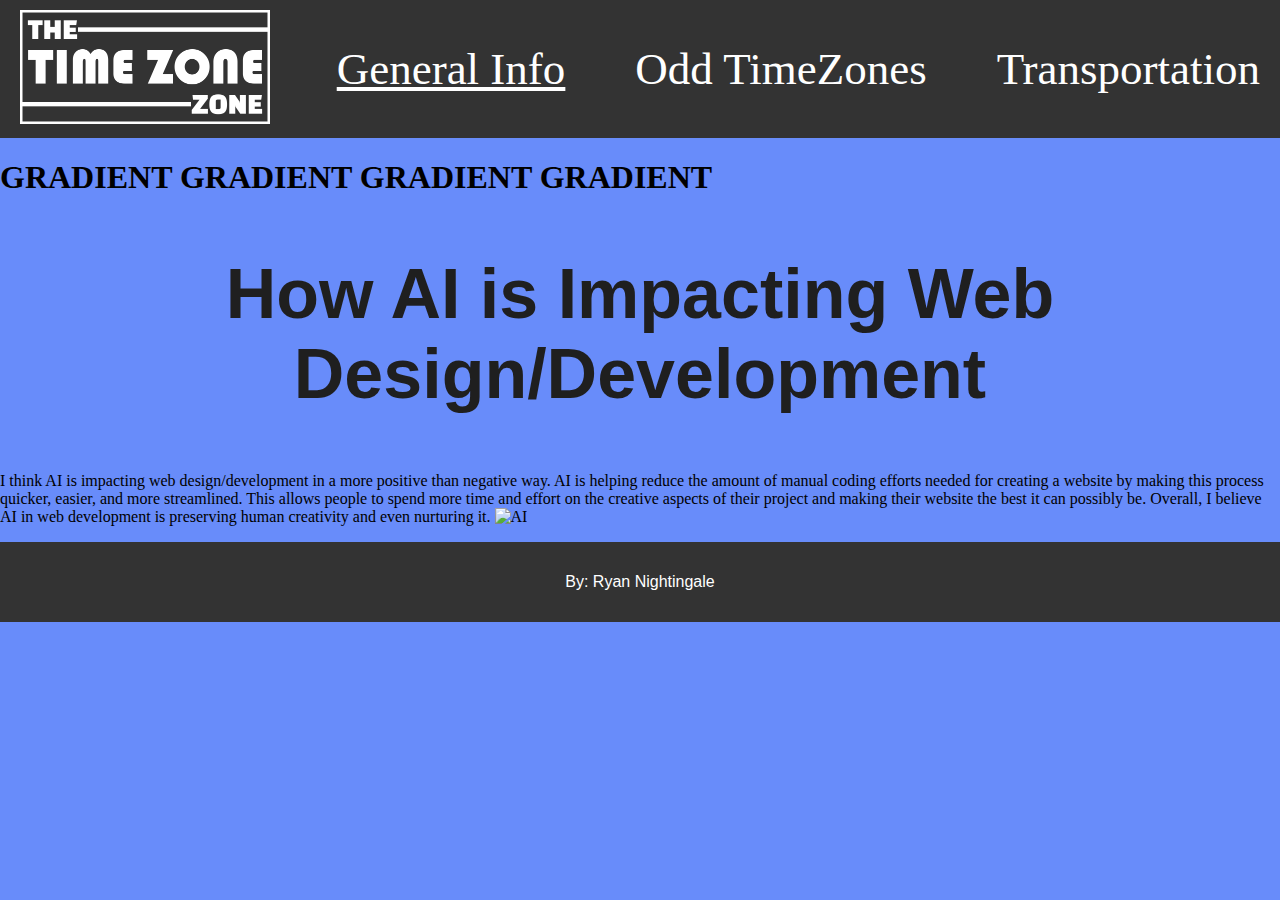
==== general.html @ 6e8a8874 "first commit" ====
<!DOCTYPE html>

<html lang="en">
    <head>
        <title> CSS Features and AI </title>
        <meta charset="utf-8">
        <link rel="stylesheet" href="css/styles.css">



    </head>
    <body>
        <header>
            <a href="index.html" id="logo">
                <img src="images/theTimeZonezoneLogo.png" alt="Website Logo" />
              </a>
        
              <nav>
                <ul>
                  <li><a href="general.html" class="active">General Info</a></li>
                  <li><a href="odd.html">Odd TimeZones</a></li>
                  <li><a href="transportation.html">Transportation</a></li>
                </ul>
              </nav>

           
        </header>


    
        <div>
           
            
        
        </div>
       
        <p>
            

        </p>

        





        

   
    
    
        <div>
            

    </div>

    <p id="two">
        
    </p>
<section class="gradient-bkg">
    <h1 id="three"> GRADIENT GRADIENT GRADIENT GRADIENT           </h1>

</section>


    


    <section>
        <div>
            <h2 id="four">How AI is Impacting Web Design/Development </h2>

    </div>

    <div>
    <p id="five">
        I think AI is impacting web design/development in a more positive than negative way. 
        AI is helping reduce the amount of manual coding efforts needed for creating a website by making this process quicker, easier, and more streamlined. This allows people to spend more time and effort on the creative aspects of their project and making their website the best it can possibly be. 
        Overall, I believe AI in web development is preserving human creativity and even nurturing it.
    <img src="images/ai_pie_chart.png" alt="AI">
    </p>
</div>
 </section>
    
 <footer class="greyblue-bkg">
 

    <p id="six">

    By: Ryan Nightingale


</p>


 </footer>

</body>

</html>
---- css/styles.css ----
:root {
    --greyblue:#6F7CA5;
    
}



h2 {
text-align: center;
font-size: 70px;
color: #1f1f1f;
font-family: 'Franklin Gothic Medium', 'Arial Narrow', Arial, sans-serif;


}





h3 {
    font-size: 40px;
    padding-left: 20px;
    font-family: 'Franklin Gothic Medium', 'Arial Narrow', Arial, sans-serif;
    color: #1f1f1f;
}

#logo img {
    width: 250px;  /* Adjust logo size */
    height: auto;
    cursor: pointer;
    transition: transform 0.3s ease;
  }
  
  #logo img:hover {
    transform: scale(1.1); /* Slight hover effect */
  }





header{
    display: flex;
    align-items: center;  /* Vertically align items */
    justify-content: space-between;  /* Spread logo and navigation to opposite sides */
    padding: 10px 20px;
    background-color: #333;

}




body {
background-color: #688CFA;
margin: 0px;


}





nav ul {
    list-style: none;
    display: flex;
  }
  
  nav ul li {
    margin-left: 70px; /* Spacing between nav items */
  }
  
  /* review*/ nav ul li:first-child {
    margin-left: 20px;
  }
  
  nav ul li a {
    text-decoration: none;
    color: white;
    font-size: 45px;
    font-weight: 500;
    transition: color 0.3s ease;
  }
  
  nav ul li a:hover {
    color: #00aaff;  /* Color on hover */
  }

  nav ul li a.active {
    text-decoration: underline;

  }


  footer{
    text-align: center;
   font-family: Arial, Helvetica, sans-serif;
    color: #ffffff;
    background-color: #333;
    line-height: 80px;
  

  }
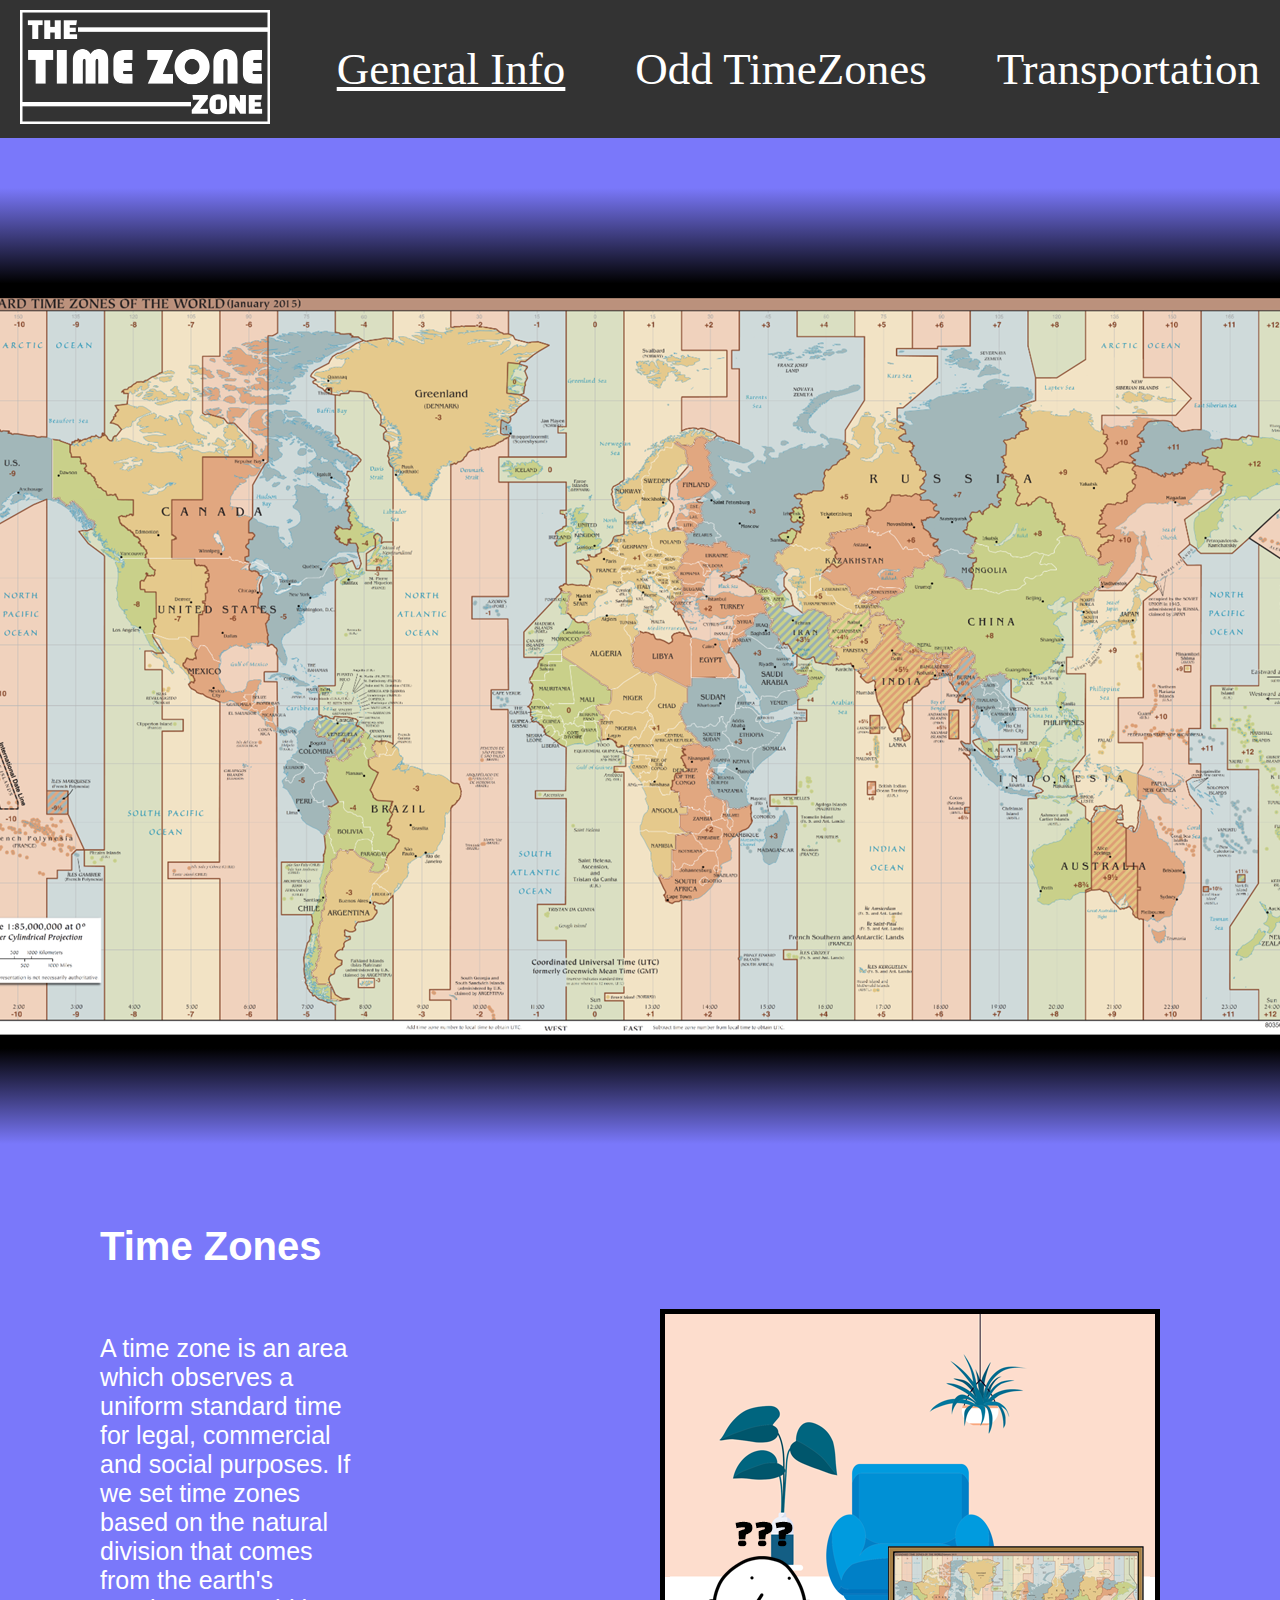
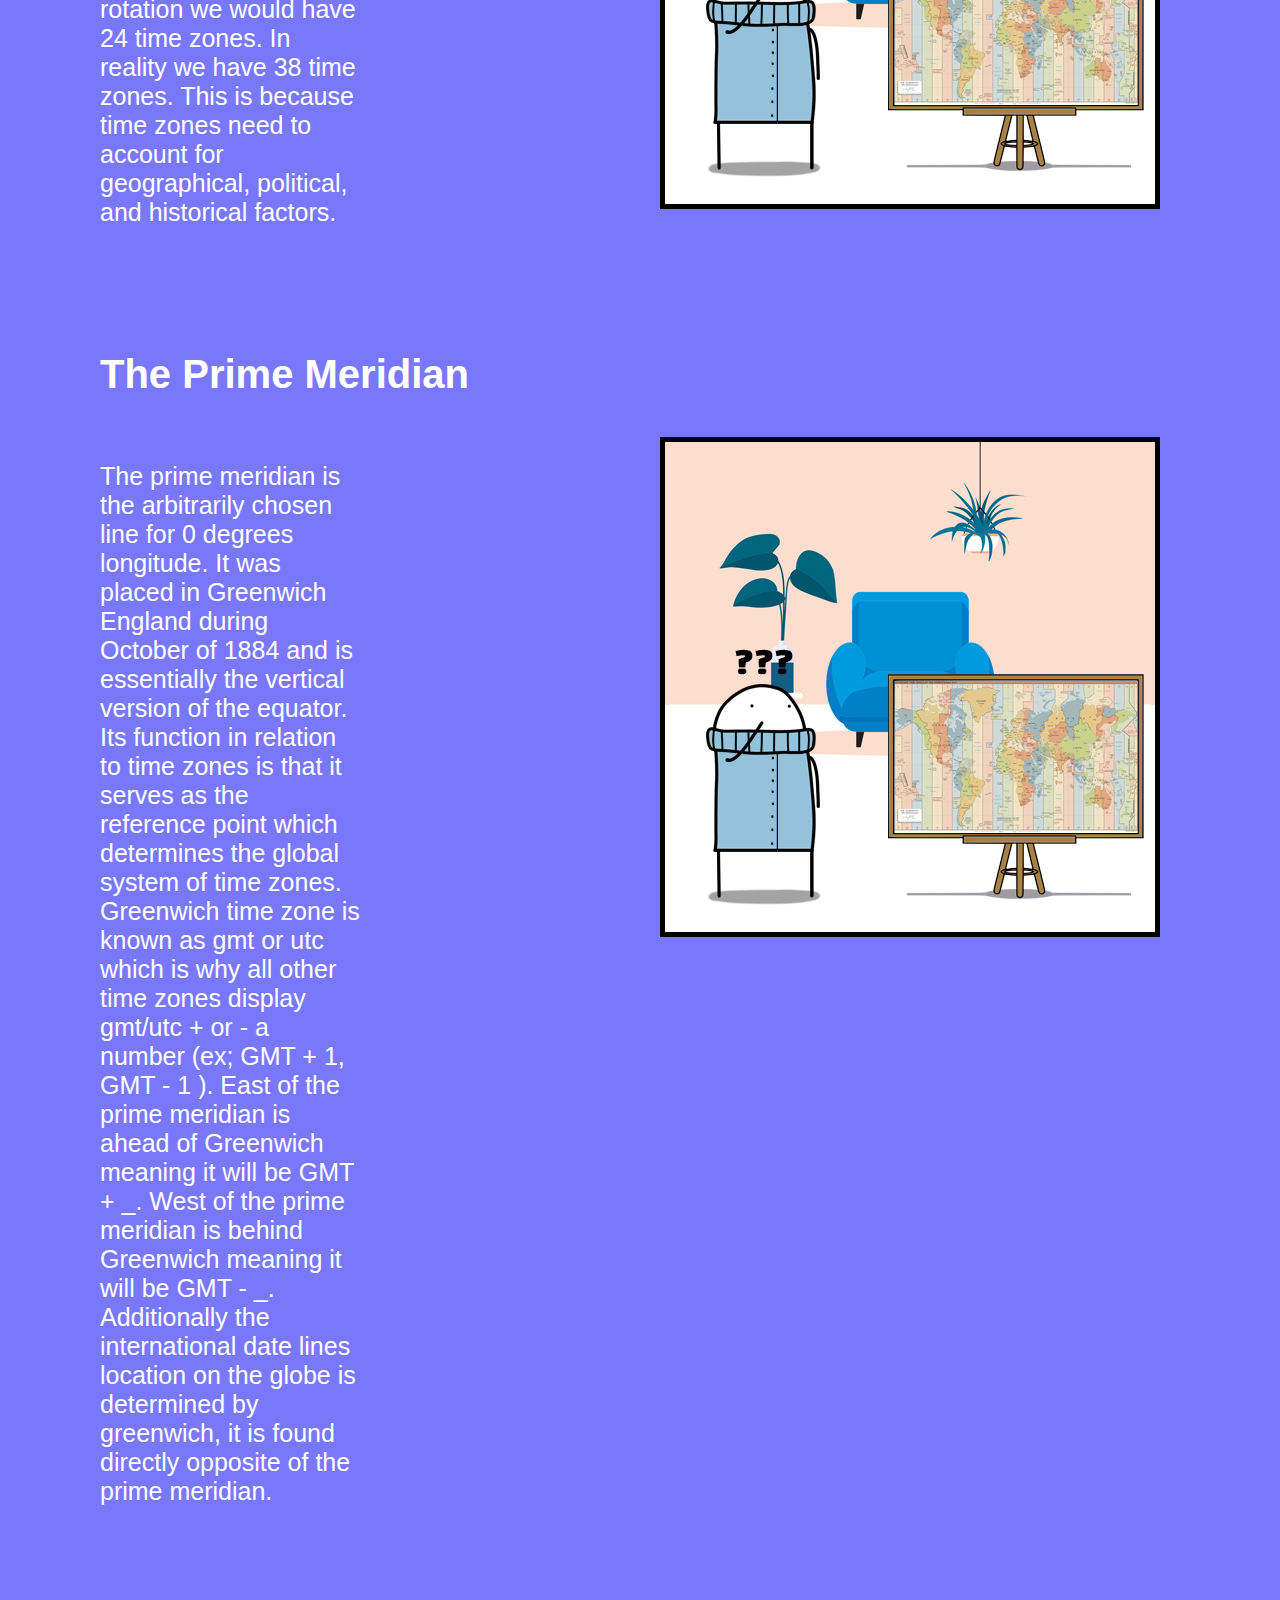
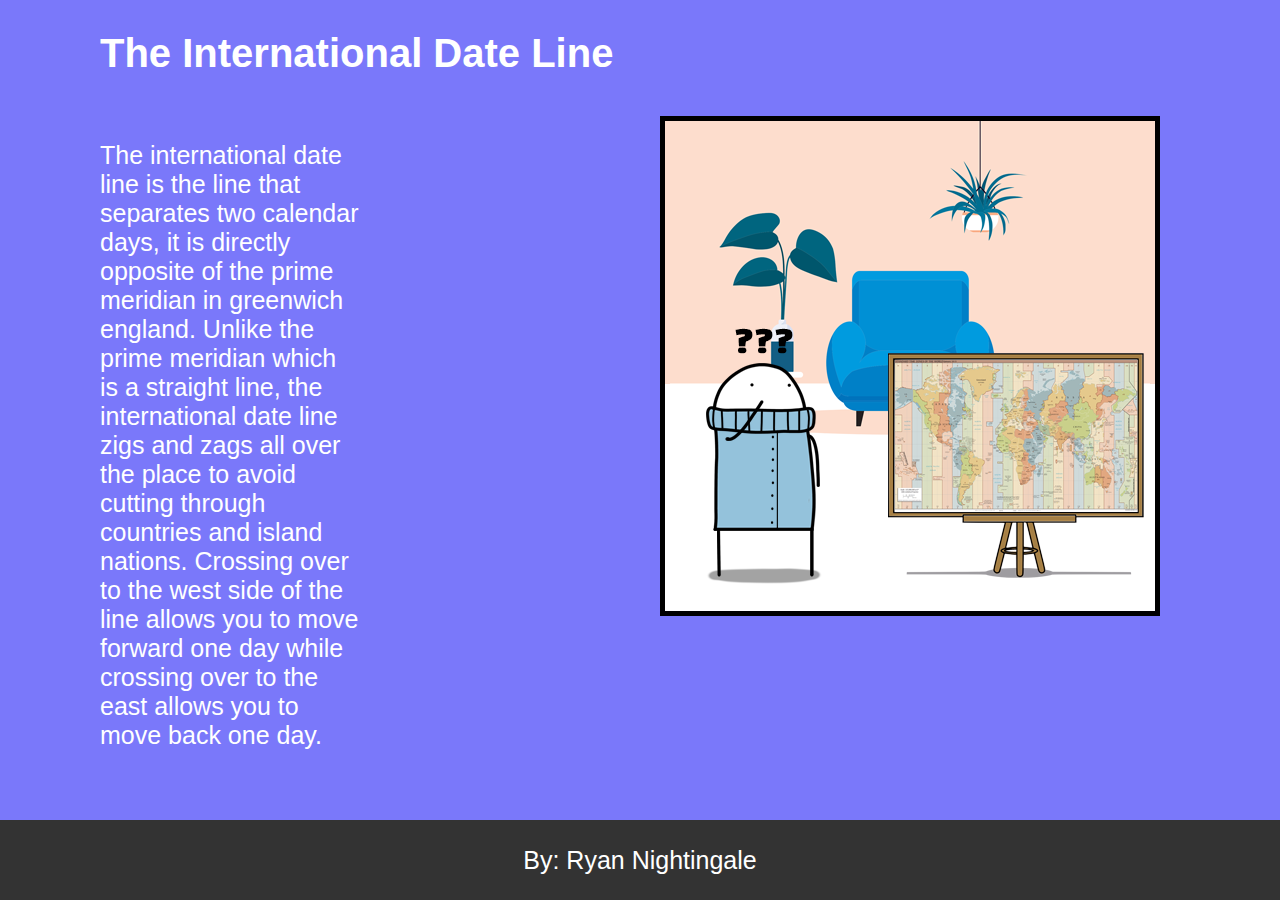
==== commit 5c3cc3ec: "CheckPoint #1" ====
--- a/general.html
+++ b/general.html
@@ -25,65 +25,83 @@
 
            
         </header>
+        <section class="mapSection">
+       
+        <div id="mapHero">
+        <img src="images/mapHero.png" alt="Time Zone Map">
+      </div>
+    </section>
+        <section class="information">
+            <div class="Titles">
+<h3> Time Zones </h3>
+</div>
 
-
+<div class="paragraph-and-image">
+   <div class="just-paragraph">
+    <p>
+        A time zone is an area which observes a uniform standard time for legal, commercial and social purposes. 
+        If we set time zones based on the natural division that comes from the earth's rotation we would have 24 time zones. 
+        In reality we have 38 time zones.
+         This is because time zones need to account for geographical, political, and historical factors.
     
-        <div>
-           
-            
-        
-        </div>
-       
-        <p>
-            
-
-        </p>
-
-        
+    </p>
+</div>
+    <img src="images/generalInfo.png" alt="General Info main image" class="just-image">
+    </div>
 
 
 
+        </section>
+
+        <section class="information">
+            <div class="Titles">
+<h3> The Prime Meridian </h3>
+</div>
+
+<div class="paragraph-and-image">
+   <div class="just-paragraph">
+    <p>
+        The prime meridian is the arbitrarily chosen line for 0 degrees longitude.
+        It was placed in Greenwich England during October of 1884 and is essentially the vertical version of the equator. Its function in relation to time zones is that it serves as the reference 
+        point which determines the global system of time zones. Greenwich time zone is known as gmt or utc which is why all other time zones display gmt/utc + or - a number (ex; GMT + 1, GMT - 1 ). 
+        East of the prime meridian is ahead of Greenwich meaning it will be GMT + _. West of the prime meridian is behind Greenwich meaning it will be GMT - _. 
+        Additionally the international date lines location on the globe is determined by greenwich, it is found directly opposite of the prime meridian.
+    
+    </p>
+</div>
+    <img src="images/generalInfo.png" alt="General Info main image" class="just-image">
+    </div>
 
 
-        
+
+        </section>
+
+        <section class="information">
+            <div class="Titles">
+<h3> The International Date Line </h3>
+</div>
+
+<div class="paragraph-and-image">
+   <div class="just-paragraph">
+    <p>
+        The international date line is the line that separates two calendar days, it is directly opposite of the prime meridian in greenwich england. 
+        Unlike the prime meridian which is a straight line, the international date line zigs and zags all over the place to avoid cutting through countries and island nations. 
+        Crossing over to the west side of the line allows you to move forward one day while crossing over to the east allows you to move back one day.
+    
+    </p>
+</div>
+    <img src="images/generalInfo.png" alt="General Info main image" class="just-image">
+    </div>
+
+
+
+        </section>
 
    
-    
-    
-        <div>
-            
-
-    </div>
-
-    <p id="two">
+ 
         
-    </p>
-<section class="gradient-bkg">
-    <h1 id="three"> GRADIENT GRADIENT GRADIENT GRADIENT           </h1>
-
-</section>
-
-
-    
-
-
-    <section>
-        <div>
-            <h2 id="four">How AI is Impacting Web Design/Development </h2>
-
-    </div>
-
-    <div>
-    <p id="five">
-        I think AI is impacting web design/development in a more positive than negative way. 
-        AI is helping reduce the amount of manual coding efforts needed for creating a website by making this process quicker, easier, and more streamlined. This allows people to spend more time and effort on the creative aspects of their project and making their website the best it can possibly be. 
-        Overall, I believe AI in web development is preserving human creativity and even nurturing it.
-    <img src="images/ai_pie_chart.png" alt="AI">
-    </p>
-</div>
- </section>
-    
- <footer class="greyblue-bkg">
+        
+        <footer class="greyblue-bkg">
  
 
     <p id="six">
--- a/css/styles.css
+++ b/css/styles.css
@@ -8,21 +8,65 @@
 h2 {
 text-align: center;
 font-size: 70px;
-color: #1f1f1f;
+color: #ffffff;
 font-family: 'Franklin Gothic Medium', 'Arial Narrow', Arial, sans-serif;
+margin-top: 100px;
+
+}
+
+.why {
+  padding-left: 165px;
+  padding-right: 165px;
+}
+
+
+.heroSection {
+  background-image: linear-gradient(#7a78fa, #688CFA, rgb(228, 90, 228), #fa6259, #7a78fa);
 
 
 }
 
+.information {
+  padding: 20px;
+  margin-top: 20px;
+margin-left: 80px;
+}
+.titles {
 
+  display: flex;
+  flex-direction: column;
+  gap: 20px; /* Adds space between the text and the image */
+}
+.paragraph-and-image {
+  display: flex;
+  align-items: flex-start;  /* Align items to the top (important for vertical alignment) */
+  gap: 300px; /* Space between the text and image */
+  
+}
+.just-paragraph {
+width: 50%;
 
-
+}
+ 
+.just-image {
+  width: 500px; /* Set the width of the image */
+  height: auto; /* Maintain aspect ratio */
+margin-right: 100px;
+}
 
 h3 {
     font-size: 40px;
-    padding-left: 20px;
+   
     font-family: 'Franklin Gothic Medium', 'Arial Narrow', Arial, sans-serif;
-    color: #1f1f1f;
+    color: #ffffff;
+}
+
+p {
+font-size: 25px;
+
+    font-family: 'Franklin Gothic Medium', 'Arial Narrow', Arial, sans-serif;
+    color: #ffffff;
+
 }
 
 #logo img {
@@ -36,7 +80,27 @@
     transform: scale(1.1); /* Slight hover effect */
   }
 
+#hero {
+display: flex;
+justify-content: center;
+margin-top: -200px;
 
+
+}
+
+.mapSection {
+  background-image: linear-gradient(#7a78fa,  #000000, #000000,  #000000,  #000000,  #000000,  #000000,  #000000,  #000000,  #000000, #7a78fa);
+ 
+margin-top: 50px;
+
+}
+
+#mapHero {
+  justify-content: center;
+  display: flex;
+padding-top: 100px;
+padding-bottom: 100px;
+}
 
 
 
@@ -53,7 +117,7 @@
 
 
 body {
-background-color: #688CFA;
+background-color: #7a78fa;
 margin: 0px;
 
 
@@ -92,7 +156,27 @@
     text-decoration: underline;
 
   }
+  .image-gallery {
+    display: flex;
+    justify-content: center; /* Center the images horizontally */
+    gap: 100px; /* Adds space between the images */
+    margin-top: 100px;
+    margin-bottom: 40px;
+}
 
+.image-item {
+  width: 500px;  /* Image width */
+  height: 500px; /* Image height */
+    object-fit: cover;  /* Ensures the images fill the space without stretching */
+    border-radius: 5px;  /* Optional: rounded corners for images */
+    transition: transform 0.3s ease, opacity 0.3s ease; /* Smooth transition for hover effect */
+}
+
+/* Hover effect to change the image (use background-image or src change in JS) */
+.image-item:hover {
+    transform: scale(1.05); /* Slight zoom on hover */
+    opacity: 0.8;  /* Fade effect on hover */
+}
 
   footer{
     text-align: center;
@@ -100,6 +184,6 @@
     color: #ffffff;
     background-color: #333;
     line-height: 80px;
-  
+  margin-bottom: -25px;
 
-  }+  } 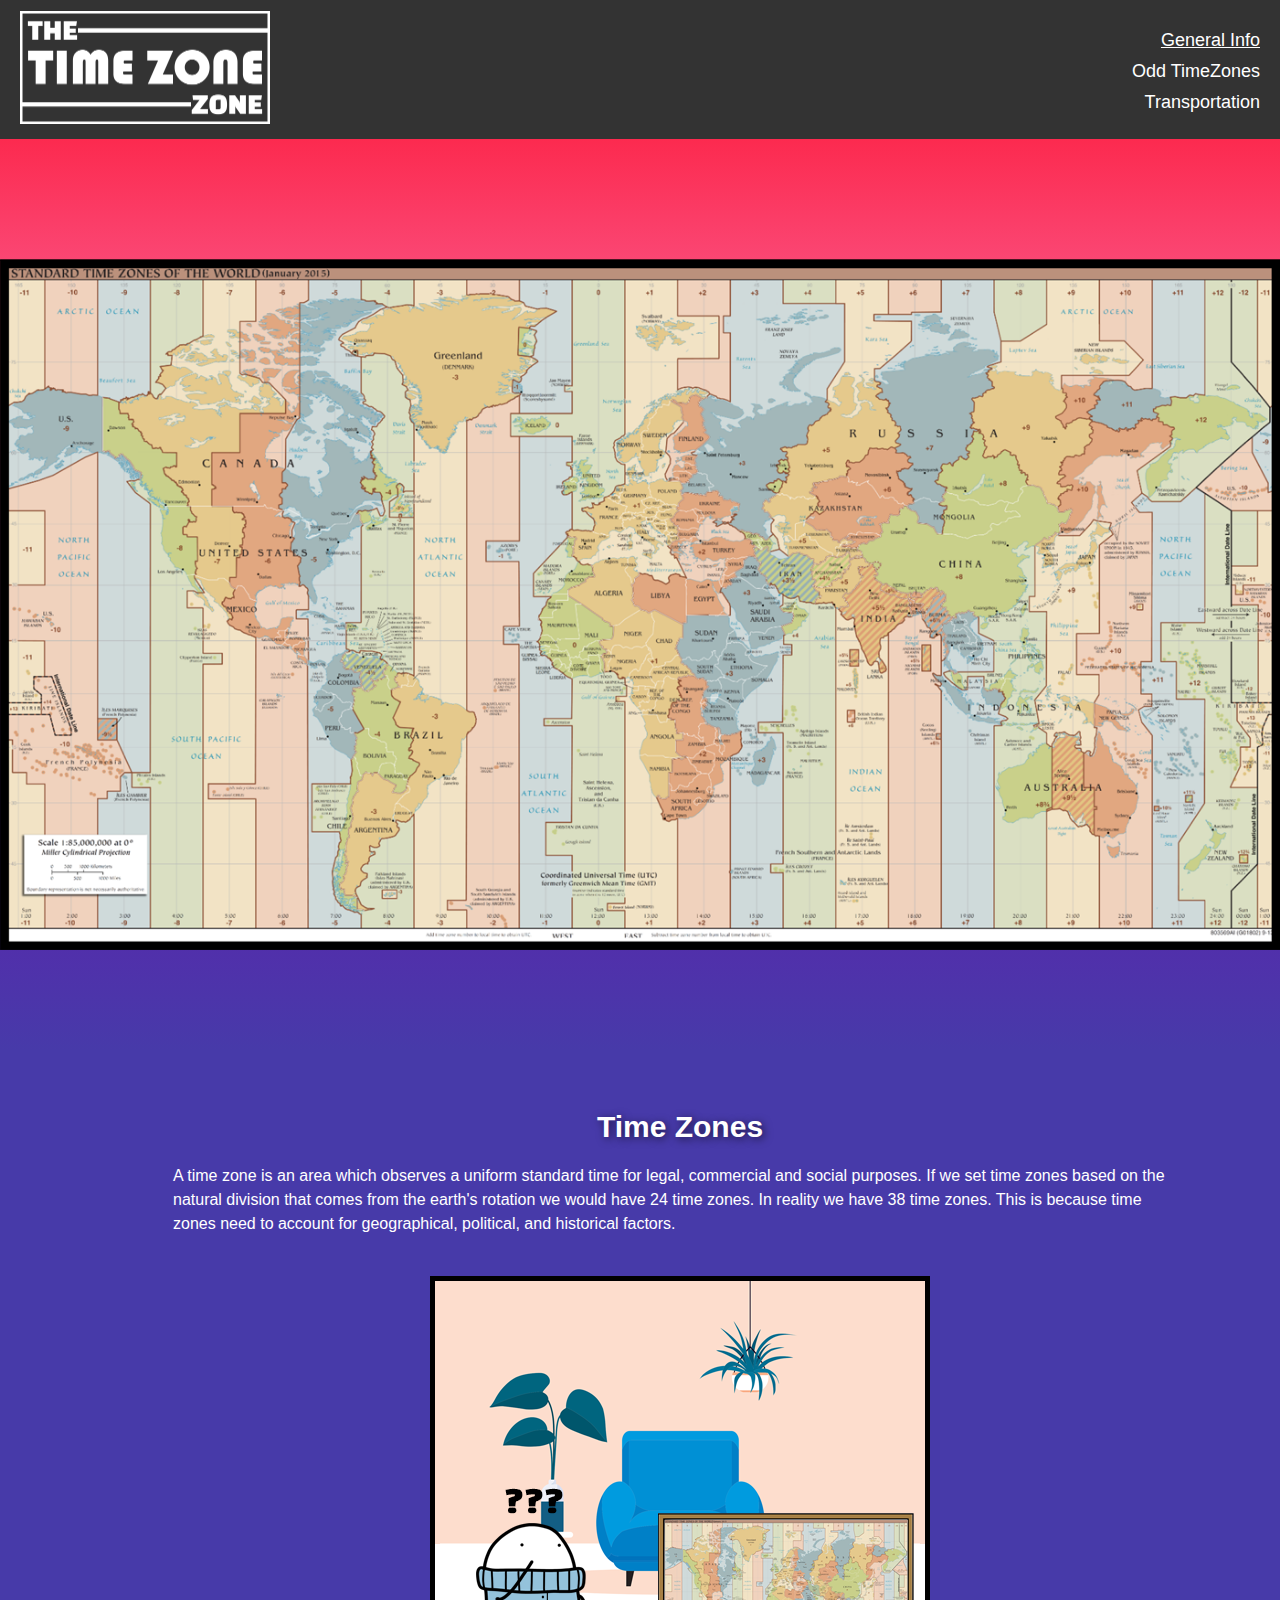
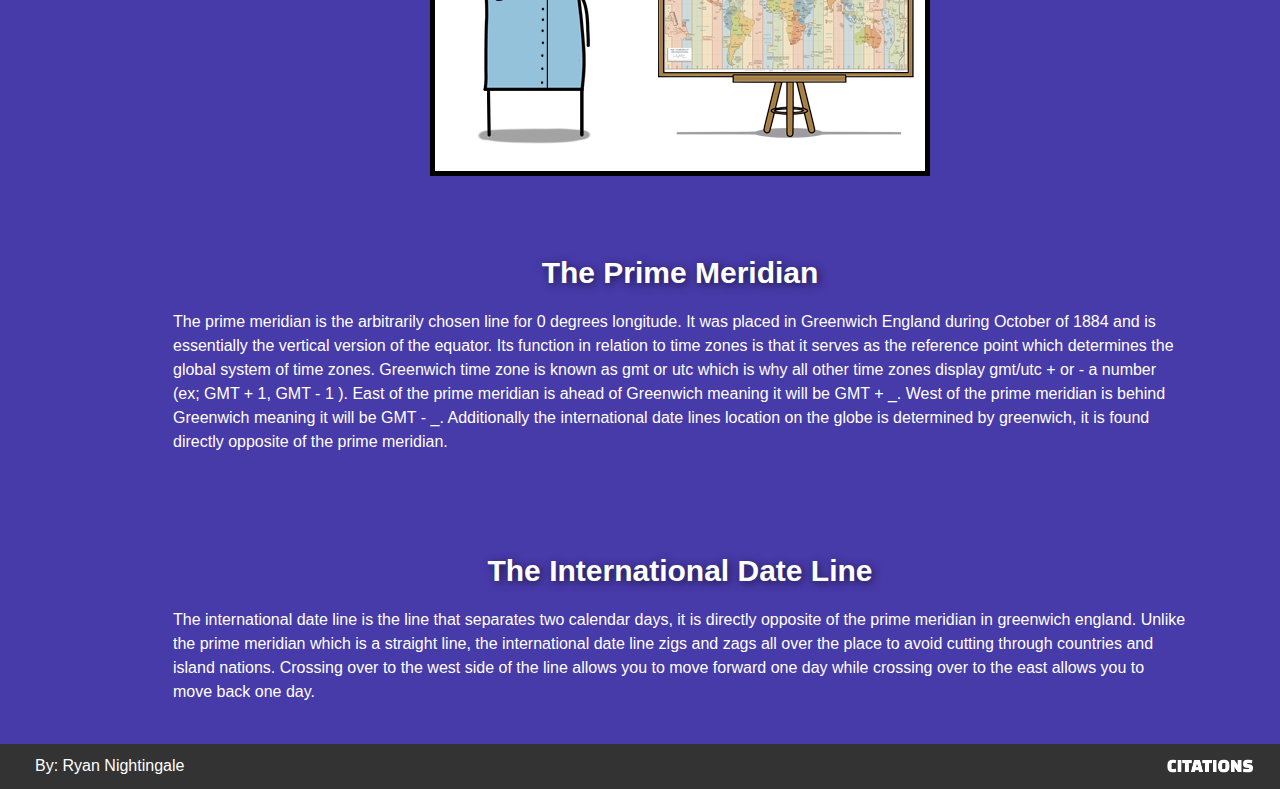
==== commit 3f0986ce: "Checkpoint#2" ====
--- a/general.html
+++ b/general.html
@@ -3,16 +3,17 @@
 <html lang="en">
     <head>
         <title> CSS Features and AI </title>
+        <meta name="viewport" content="width=device-width, initial-scale=1.0">
         <meta charset="utf-8">
         <link rel="stylesheet" href="css/styles.css">
 
 
 
     </head>
-    <body>
+    <body class="standardBody">
         <header>
             <a href="index.html" id="logo">
-                <img src="images/theTimeZonezoneLogo.png" alt="Website Logo" />
+                <img src="images/theTimeZonezoneLogo.png" alt="Website Logo" >
               </a>
         
               <nav>
@@ -69,7 +70,7 @@
     
     </p>
 </div>
-    <img src="images/generalInfo.png" alt="General Info main image" class="just-image">
+   
     </div>
 
 
@@ -90,7 +91,7 @@
     
     </p>
 </div>
-    <img src="images/generalInfo.png" alt="General Info main image" class="just-image">
+
     </div>
 
 
@@ -110,7 +111,9 @@
 
 
 </p>
-
+<a href="citations.html" id="citations">
+    <img src="images/citations.png" alt="citations" >
+  </a>
 
  </footer>
 
--- a/css/styles.css
+++ b/css/styles.css
@@ -9,7 +9,7 @@
 text-align: center;
 font-size: 70px;
 color: #ffffff;
-font-family: 'Franklin Gothic Medium', 'Arial Narrow', Arial, sans-serif;
+font-family: 'Franklin Gothic Medium', Arial, 'Arial Narrow', sans-serif;
 margin-top: 100px;
 
 }
@@ -17,30 +17,35 @@
 .why {
   padding-left: 165px;
   padding-right: 165px;
+  background-color: #b33249;
 }
 
 
 .heroSection {
-  background-image: linear-gradient(#7a78fa, #688CFA, rgb(228, 90, 228), #fa6259, #7a78fa);
-
-
-}
+  background-image: linear-gradient(#bcd7fd,#c1bcfd, #fedb65, #f6ae5a, #db5b74, #b33249);
+
+  padding-top: 90px;
+}
+
+
 
 .information {
   padding: 20px;
   margin-top: 20px;
 margin-left: 80px;
+
 }
 .titles {
 
   display: flex;
   flex-direction: column;
-  gap: 20px; /* Adds space between the text and the image */
+  gap: 20px; 
+
 }
 .paragraph-and-image {
   display: flex;
-  align-items: flex-start;  /* Align items to the top (important for vertical alignment) */
-  gap: 300px; /* Space between the text and image */
+  align-items: flex-start;  
+  gap: 300px; 
   
 }
 .just-paragraph {
@@ -49,35 +54,55 @@
 }
  
 .just-image {
-  width: 500px; /* Set the width of the image */
-  height: auto; /* Maintain aspect ratio */
+  width: 500px; 
+  height: auto; 
 margin-right: 100px;
 }
 
 h3 {
     font-size: 40px;
    
-    font-family: 'Franklin Gothic Medium', 'Arial Narrow', Arial, sans-serif;
+    font-family: 'Franklin Gothic Medium', Arial, 'Arial Narrow', sans-serif;
     color: #ffffff;
+    text-shadow: 2px 2px 8px rgba(0, 0, 0, 0.6); 
+    margin-right: 1000px;
 }
 
 p {
 font-size: 25px;
 
-    font-family: 'Franklin Gothic Medium', 'Arial Narrow', Arial, sans-serif;
+    font-family: 'Franklin Gothic Medium', Arial, 'Arial Narrow', sans-serif;
     color: #ffffff;
 
 }
 
 #logo img {
-    width: 250px;  /* Adjust logo size */
+    width: 250px;  
     height: auto;
     cursor: pointer;
     transition: transform 0.3s ease;
   }
   
+#citations {
+  display: flex;
+  justify-content: flex-end; 
+  align-items: center; 
+  margin-right: 20px;
+}
+
+#citations img{
+  width: 100px;  
+  height: auto;
+  cursor: pointer;
+  transition: transform 0.3s ease;
+  
+}
+#citations img:hover {
+  transform: scale(1.1); 
+}
+
   #logo img:hover {
-    transform: scale(1.1); /* Slight hover effect */
+    transform: scale(1.1); 
   }
 
 #hero {
@@ -89,9 +114,9 @@
 }
 
 .mapSection {
-  background-image: linear-gradient(#7a78fa,  #000000, #000000,  #000000,  #000000,  #000000,  #000000,  #000000,  #000000,  #000000, #7a78fa);
+  background-image: linear-gradient(  #fc2a4f,  #f95f93, #c152b0,  #5d23ad,#473aa9 );
  
-margin-top: 50px;
+padding-top: 0px;
 
 }
 
@@ -106,8 +131,8 @@
 
 header{
     display: flex;
-    align-items: center;  /* Vertically align items */
-    justify-content: space-between;  /* Spread logo and navigation to opposite sides */
+    align-items: center;  
+    justify-content: space-between;  
     padding: 10px 20px;
     background-color: #333;
 
@@ -115,12 +140,16 @@
 
 
 
-
 body {
-background-color: #7a78fa;
+background-color: #b33249;
 margin: 0px;
 
 
+}
+
+.standardBody {
+
+  background-color: #473aa9;
 }
 
 
@@ -133,10 +162,10 @@
   }
   
   nav ul li {
-    margin-left: 70px; /* Spacing between nav items */
-  }
-  
-  /* review*/ nav ul li:first-child {
+    margin-left: 70px; 
+  }
+  
+ nav ul li:first-child {
     margin-left: 20px;
   }
   
@@ -146,10 +175,11 @@
     font-size: 45px;
     font-weight: 500;
     transition: color 0.3s ease;
+    font-family: 'Franklin Gothic Medium', Arial, 'Arial Narrow', sans-serif;
   }
   
   nav ul li a:hover {
-    color: #00aaff;  /* Color on hover */
+    color: #b33249;  
   }
 
   nav ul li a.active {
@@ -158,32 +188,168 @@
   }
   .image-gallery {
     display: flex;
-    justify-content: center; /* Center the images horizontally */
-    gap: 100px; /* Adds space between the images */
+    justify-content: center; 
+    gap: 100px; 
     margin-top: 100px;
     margin-bottom: 40px;
+    background-color: #b33249;
 }
 
 .image-item {
-  width: 500px;  /* Image width */
-  height: 500px; /* Image height */
-    object-fit: cover;  /* Ensures the images fill the space without stretching */
-    border-radius: 5px;  /* Optional: rounded corners for images */
-    transition: transform 0.3s ease, opacity 0.3s ease; /* Smooth transition for hover effect */
-}
-
-/* Hover effect to change the image (use background-image or src change in JS) */
+  width: 500px;  
+  height: 500px; 
+    object-fit: cover;  
+    border-radius: 5px;  
+    transition: transform 0.3s ease, opacity 0.3s ease; 
+}
+
+
 .image-item:hover {
-    transform: scale(1.05); /* Slight zoom on hover */
-    opacity: 0.8;  /* Fade effect on hover */
-}
-
+    transform: scale(1.05); 
+    opacity: 0.8;  
+}
+
+
+.citations{
+margin-left: 20px ;
+
+
+}
   footer{
-    text-align: center;
-   font-family: Arial, Helvetica, sans-serif;
+    display: flex;
+    align-items: center;
+   font-family: 'Franklin Gothic Medium', Arial, 'Arial Narrow', sans-serif;
     color: #ffffff;
     background-color: #333;
     line-height: 80px;
   margin-bottom: -25px;
-
-  } +  justify-content: space-between;
+padding-left: 20px;
+
+  } 
+
+  @media (max-width: 1500px) {
+    
+    
+    header {
+       
+        align-items: center
+        
+    }
+
+    nav ul {
+      display: block;
+      text-align: right;
+        margin-top: 20px;
+    }
+
+    nav ul li {
+        margin-left: 0;
+        margin-bottom: 10px;
+    }
+
+   
+    .heroSection {
+        padding-top: 40px;
+        padding-bottom: 40px;
+        text-align: center;
+    }
+
+  
+    .heroSection #hero img {
+        width: 100%;
+        height: auto;
+        max-width: 100%;
+        margin-top: 20px;  
+    }
+
+ 
+    #mapHero img {
+        width: 100%;
+        height: auto;
+        max-width: 100%;
+        margin-top: 20px;
+    }
+
+   
+    h2 {
+        font-size: 40px;
+        text-align: center;
+        margin: 20px 0;
+        padding-top: 20px;
+        padding-bottom: 150px;
+    }
+
+    h3 {
+        font-size: 30px;
+        text-align: center;
+        margin: 20px 0;
+    }
+
+
+    p {
+        font-size: 16px;
+        text-align: left;
+        margin: 0 15px;
+      
+        line-height: 1.5;
+    }
+
+   
+    .image-gallery {
+        flex-direction: column;
+        align-items: center;
+        gap: 15px;
+        margin-top: 40px;
+    }
+
+    .image-item {
+      width: 100%;
+      max-width: 300px;
+      height: auto;
+      object-fit: cover;
+    }
+
+    .paragraph-and-image {
+        flex-direction: column;
+        align-items: center;
+        gap: 20px;
+    }
+
+    .just-paragraph {
+      width: 90%;
+      margin-bottom: 20px;
+    }
+
+    .just-image {
+        width: 80%;
+        max-width: 500px;
+        margin-right: 0;
+    }
+
+ 
+    .footer {
+        padding: 15px;
+        font-size: 14px;
+    }
+
+
+    nav ul li a {
+        font-size: 18px;
+    }
+
+
+    h2 {
+        font-size: 40px;
+    }
+
+  
+    .why, .information {
+        padding-left: 20px;
+        padding-right: 20px;
+    }
+
+    .why p {
+        margin-bottom: 20px;
+    }
+}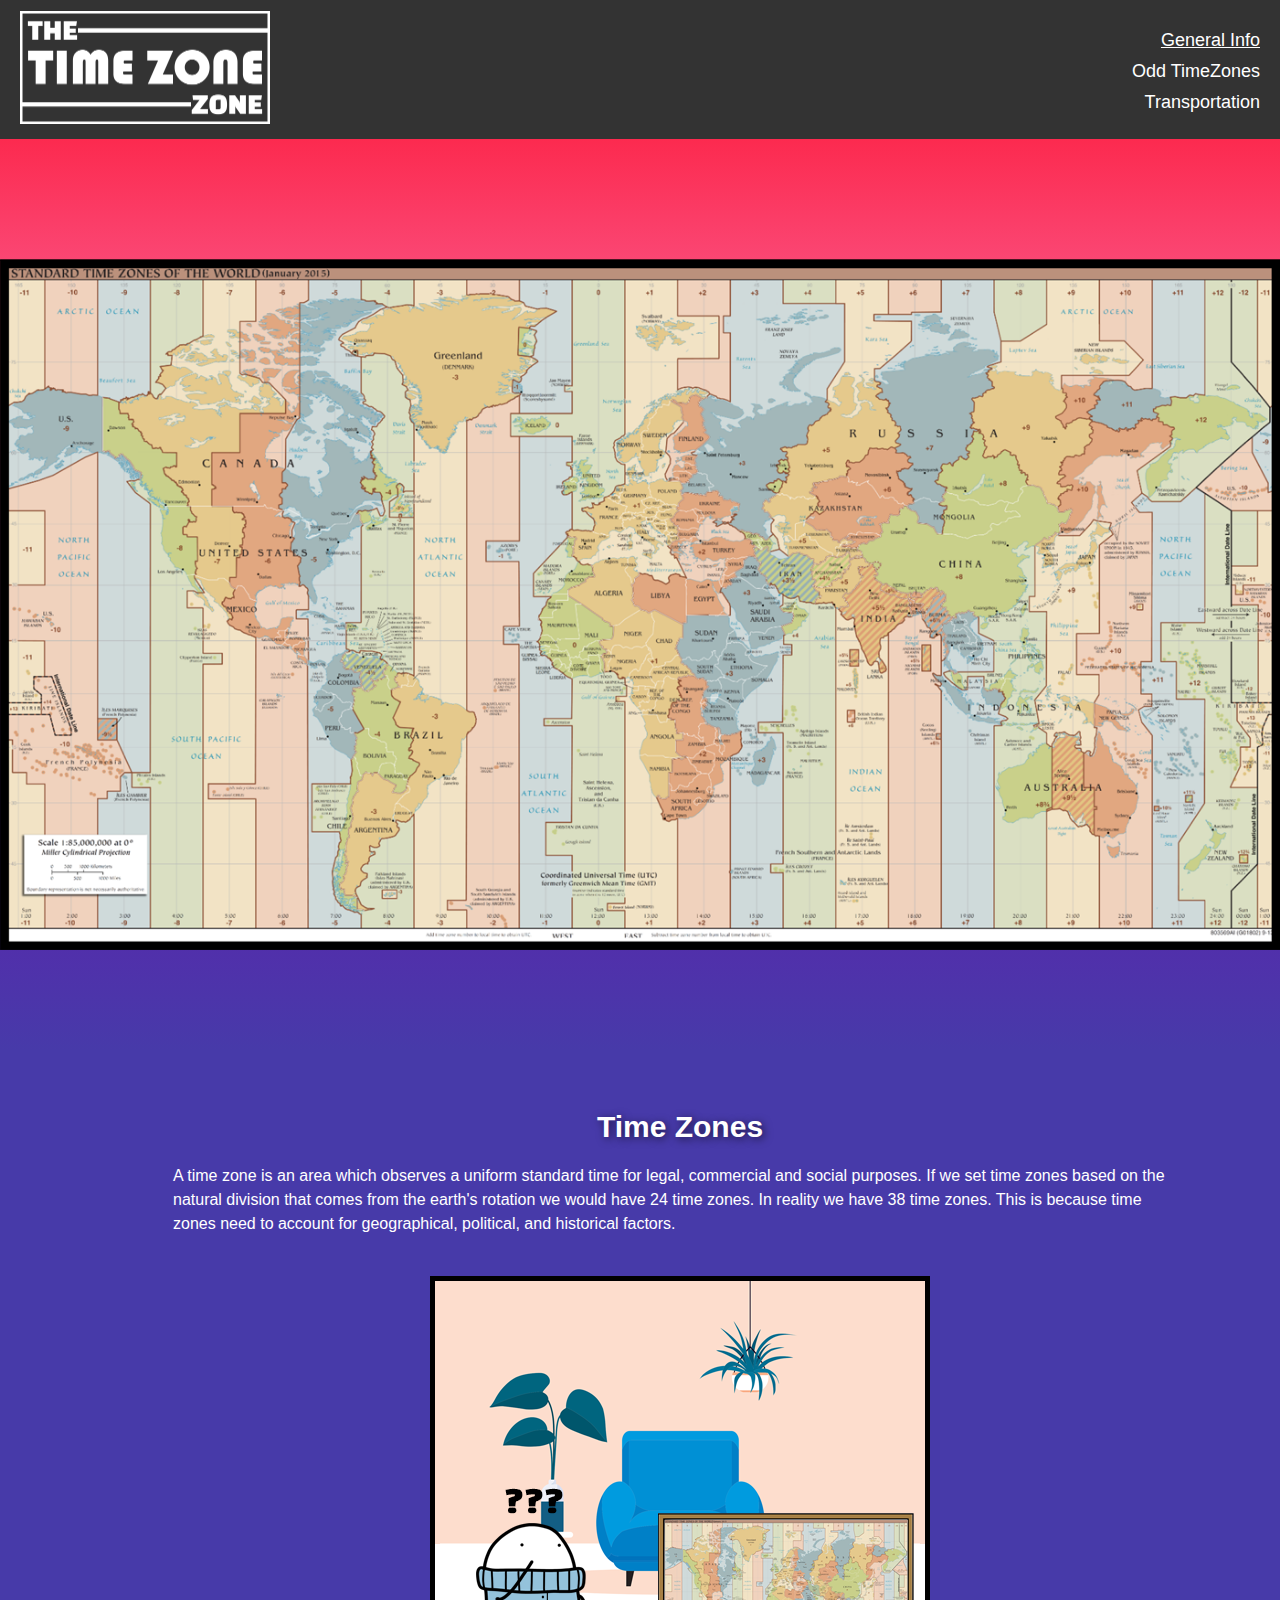
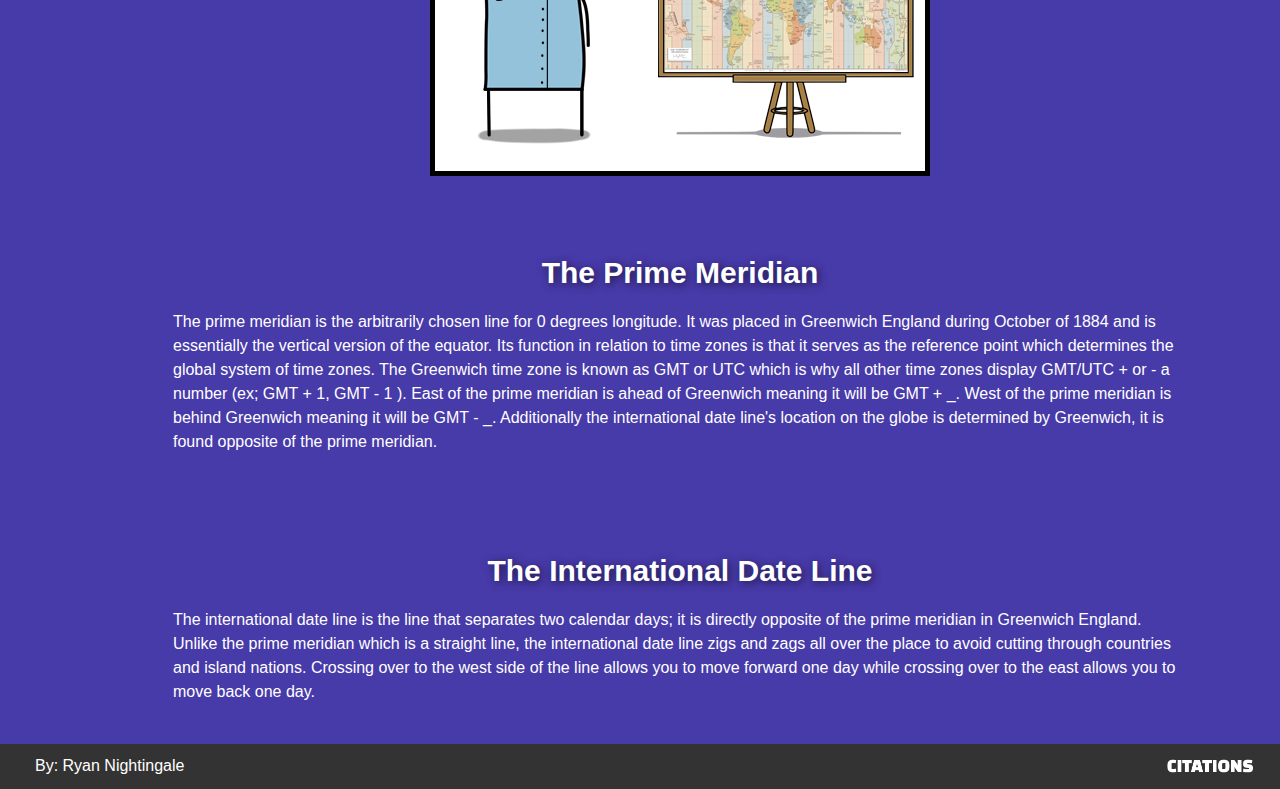
==== commit 839c3925: "CheckPoint#3" ====
--- a/general.html
+++ b/general.html
@@ -40,10 +40,7 @@
 <div class="paragraph-and-image">
    <div class="just-paragraph">
     <p>
-        A time zone is an area which observes a uniform standard time for legal, commercial and social purposes. 
-        If we set time zones based on the natural division that comes from the earth's rotation we would have 24 time zones. 
-        In reality we have 38 time zones.
-         This is because time zones need to account for geographical, political, and historical factors.
+        A time zone is an area which observes a uniform standard time for legal, commercial and social purposes. If we set time zones based on the natural division that comes from the earth's rotation we would have 24 time zones. In reality we have 38 time zones. This is because time zones need to account for geographical, political, and historical factors.
     
     </p>
 </div>
@@ -62,11 +59,7 @@
 <div class="paragraph-and-image">
    <div class="just-paragraph">
     <p>
-        The prime meridian is the arbitrarily chosen line for 0 degrees longitude.
-        It was placed in Greenwich England during October of 1884 and is essentially the vertical version of the equator. Its function in relation to time zones is that it serves as the reference 
-        point which determines the global system of time zones. Greenwich time zone is known as gmt or utc which is why all other time zones display gmt/utc + or - a number (ex; GMT + 1, GMT - 1 ). 
-        East of the prime meridian is ahead of Greenwich meaning it will be GMT + _. West of the prime meridian is behind Greenwich meaning it will be GMT - _. 
-        Additionally the international date lines location on the globe is determined by greenwich, it is found directly opposite of the prime meridian.
+        The prime meridian is the arbitrarily chosen line for 0 degrees longitude. It was placed in Greenwich England during October of 1884 and is essentially the vertical version of the equator. Its function in relation to time zones is that it serves as the reference point which determines the global system of time zones. The Greenwich time zone is known as GMT or UTC which is why all other time zones display GMT/UTC + or - a number (ex; GMT + 1, GMT - 1 ). East of the prime meridian is ahead of Greenwich meaning it will be GMT + _. West of the prime meridian is behind Greenwich meaning it will be GMT - _. Additionally the international date line's location on the globe is determined by Greenwich, it is found opposite of the prime meridian.
     
     </p>
 </div>
@@ -85,9 +78,7 @@
 <div class="paragraph-and-image">
    <div class="just-paragraph">
     <p>
-        The international date line is the line that separates two calendar days, it is directly opposite of the prime meridian in greenwich england. 
-        Unlike the prime meridian which is a straight line, the international date line zigs and zags all over the place to avoid cutting through countries and island nations. 
-        Crossing over to the west side of the line allows you to move forward one day while crossing over to the east allows you to move back one day.
+        The international date line is the line that separates two calendar days; it is directly opposite of the prime meridian in Greenwich England. Unlike the prime meridian which is a straight line, the international date line zigs and zags all over the place to avoid cutting through countries and island nations. Crossing over to the west side of the line allows you to move forward one day while crossing over to the east allows you to move back one day.
     
     </p>
 </div>
